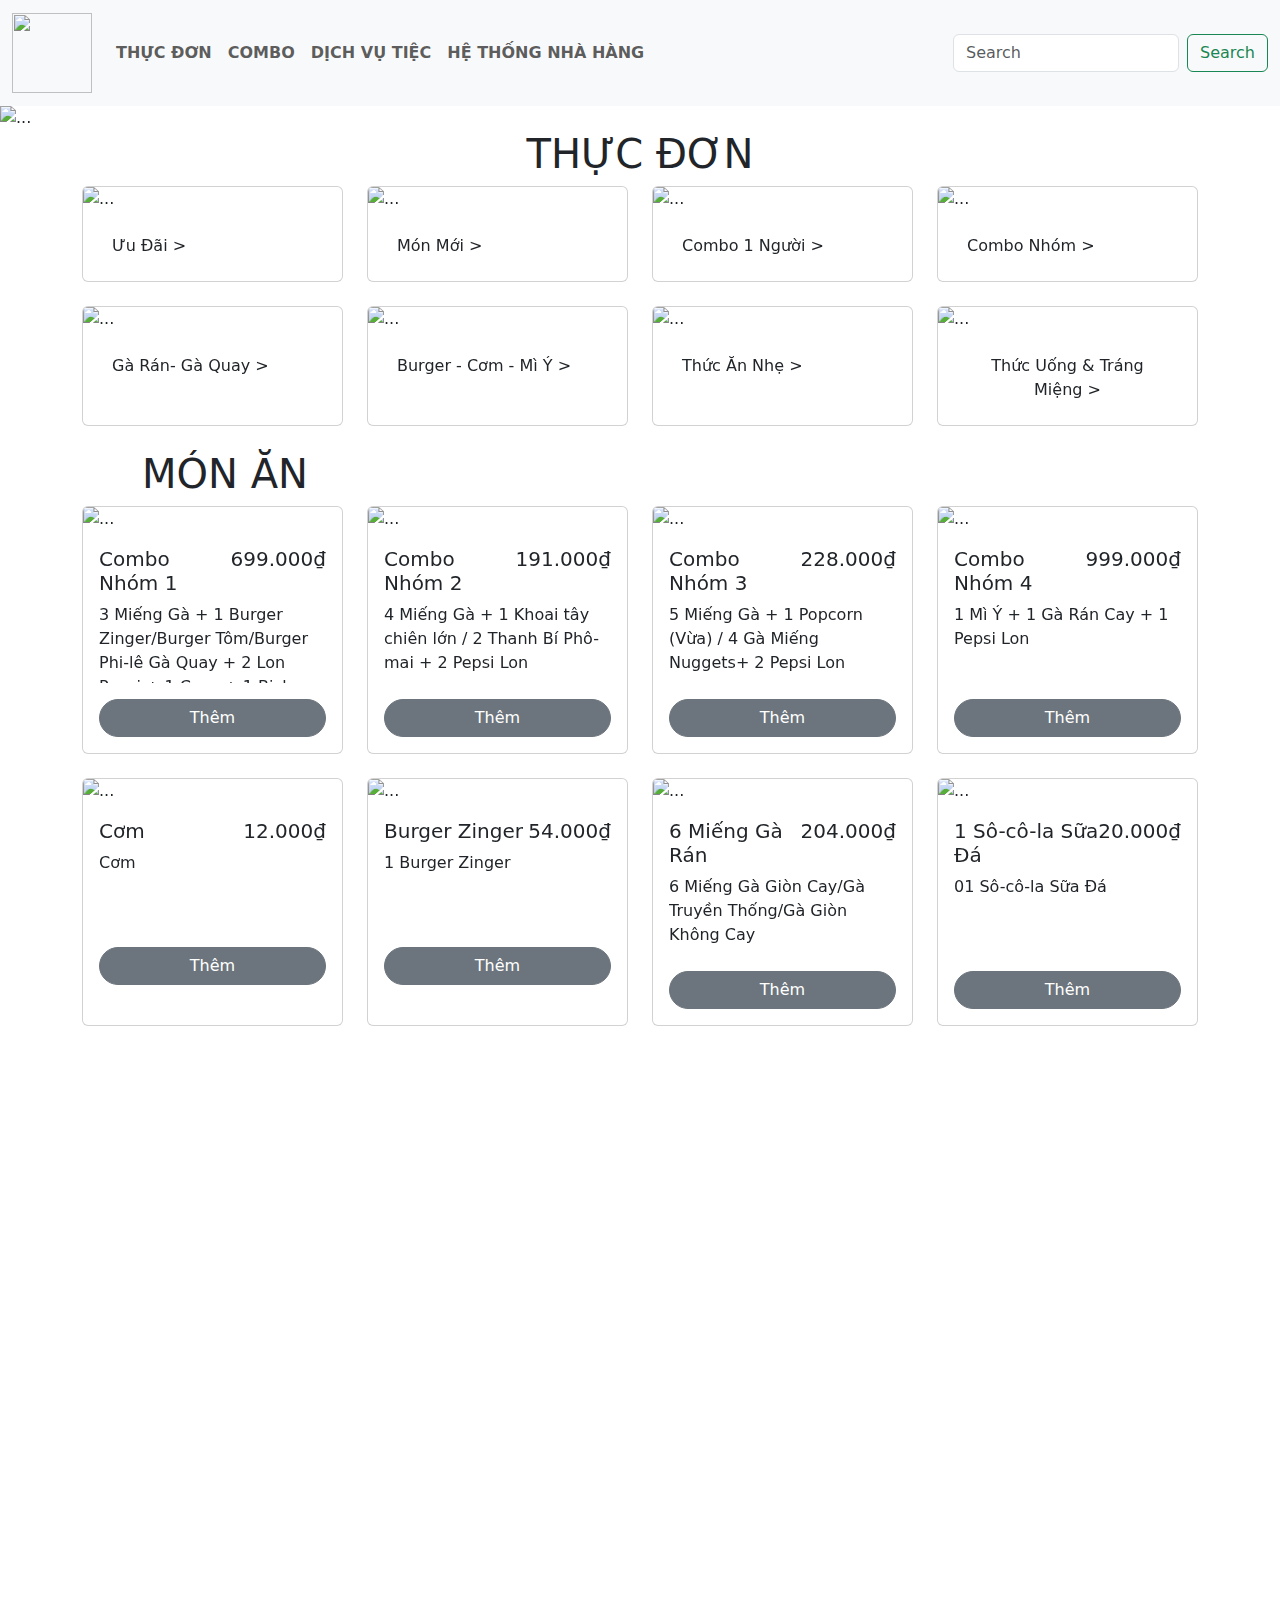
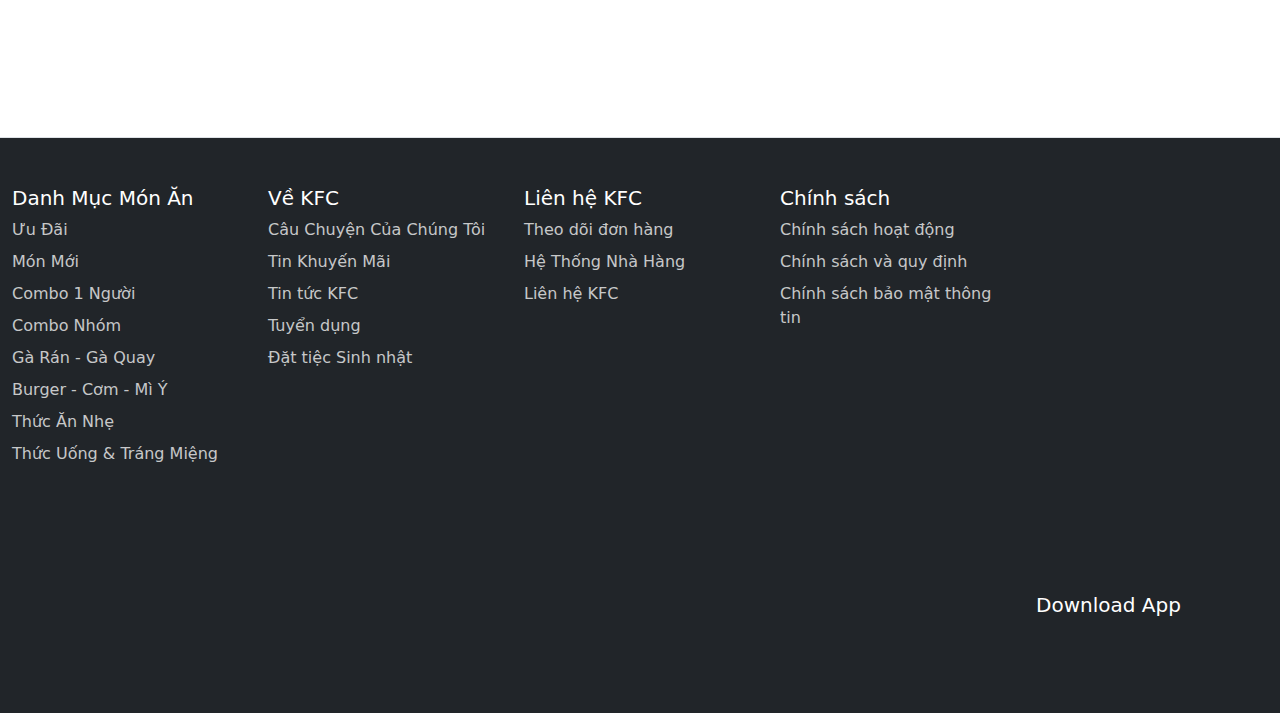
==== index.html @ 49187563 "nothing" ====
<!DOCTYPE html>
<html lang="en">
  <head>
    <meta charset="UTF-8" />
    <meta
      name="viewport"
      content="width=device-width, initial-scale=1.0"
    />
    <link rel="stylesheet" href="./index.css" />
    <link
      href="https://unpkg.com/aos@2.3.1/dist/aos.css"
      rel="stylesheet"
    />

    <link
      rel="stylesheet"
      href="https://cdnjs.cloudflare.com/ajax/libs/font-awesome/6.5.1/css/all.min.css"
      integrity="sha512-DTOQO9RWCH3ppGqcWaEA1BIZOC6xxalwEsw9c2QQeAIftl+Vegovlnee1c9QX4TctnWMn13TZye+giMm8e2LwA=="
      crossorigin="anonymous"
      referrerpolicy="no-referrer"
    />
    <link
      href="https://cdn.jsdelivr.net/npm/bootstrap@5.3.3/dist/css/bootstrap.min.css"
      rel="stylesheet"
      integrity="sha384-QWTKZyjpPEjISv5WaRU9OFeRpok6YctnYmDr5pNlyT2bRjXh0JMhjY6hW+ALEwIH"
      crossorigin="anonymous"
    />
    <link
      rel="icon"
      href="https://mystickermania.com/cdn/stickers/logo/kfc-lego-logo-512x512.png"
    />
    <title>
      Đặt Gà Rán KFC, Giao Hàng Tận Nơi / KFC Việt Nam
    </title>
  </head>
  <body>
    <nav
      class="navbar navbar-expand-lg bg-body-tertiary fixed-top"
    >
      <div class="container-fluid">
        <a class="navbar-brand" href="#">
          <img
            style="height: 80px; width: 80px"
            src="https://brandlogos.net/wp-content/uploads/2021/12/kfc-brandlogo.net_.png"
            alt=""
          />
        </a>
        <button
          class="navbar-toggler"
          type="button"
          data-bs-toggle="collapse"
          data-bs-target="#navbarTogglerDemo01"
          aria-controls="navbarTogglerDemo01"
          aria-expanded="false"
          aria-label="Toggle navigation"
        >
          <span class="navbar-toggler-icon"></span>
        </button>
        <div
          class="collapse navbar-collapse"
          id="navbarTogglerDemo01"
        >
          <ul class="navbar-nav me-auto mb-2 mb-lg-0">
            <li class="nav-item my-nav-item">
              <a
                class="nav-link"
                aria-current="page"
                href="#thuc-don"
                >THỰC ĐƠN</a
              >
            </li>
            <li class="nav-item my-nav-item">
              <a class="nav-link" href="#combo">COMBO</a>
            </li>
            <li class="nav-item my-nav-item">
              <a
                class="nav-link"
                aria-current="page"
                href="https://kfcvietnam.com.vn/book-party"
                >DỊCH VỤ TIỆC</a
              >
            </li>
            <li class="nav-item my-nav-item">
              <a
                class="nav-link"
                aria-current="page"
                href="#"
                >HỆ THỐNG NHÀ HÀNG</a
              >
            </li>
          </ul>
          <form class="d-flex" role="search">
            <input
              class="form-control me-2"
              type="search"
              placeholder="Search"
              aria-label="Search"
            />
            <button
              class="btn btn-outline-success"
              type="submit"
              onclick="notify()"
            >
              Search
            </button>
          </form>
        </div>
      </div>
    </nav>
    <!-- <div class="hello">
      <p>Đặt Ngay</p>
      <p>Giao Hàng</p>
    </div> -->
    <div
      id="carouselExampleIndicators"
      class="carousel slide my-carousel"
    >
      <div class="carousel-indicators">
        <button
          type="button"
          data-bs-target="#carouselExampleIndicators"
          data-bs-slide-to="0"
          class="active"
          aria-current="true"
          aria-label="Slide 1"
        ></button>
        <button
          type="button"
          data-bs-target="#carouselExampleIndicators"
          data-bs-slide-to="1"
          aria-label="Slide 2"
        ></button>
        <button
          type="button"
          data-bs-target="#carouselExampleIndicators"
          data-bs-slide-to="2"
          aria-label="Slide 3"
        ></button>
      </div>
      <div class="carousel-inner">
        <div class="carousel-item active">
          <img
            src="https://static.kfcvietnam.com.vn/images/content/home/carousel/lg/Socola.webp?v=4pNPG3"
            class="d-block w-100"
            alt="..."
          />
        </div>
        <div class="carousel-item">
          <img
            src="https://static.kfcvietnam.com.vn/images/content/home/carousel/lg/70k.webp?v=4pK1wL"
            class="d-block w-100"
            alt="..."
          />
        </div>
        <div class="carousel-item">
          <img
            src="https://static.kfcvietnam.com.vn/images/content/home/carousel/lg/GaTenders.webp?v=4pK1wL"
            class="d-block w-100"
            alt="..."
          />
        </div>
      </div>
      <button
        class="carousel-control-prev"
        type="button"
        data-bs-target="#carouselExampleIndicators"
        data-bs-slide="prev"
      >
        <span
          class="carousel-control-prev-icon"
          aria-hidden="true"
        ></span>
        <span class="visually-hidden">Previous</span>
      </button>
      <button
        class="carousel-control-next"
        type="button"
        data-bs-target="#carouselExampleIndicators"
        data-bs-slide="next"
      >
        <span
          class="carousel-control-next-icon"
          aria-hidden="true"
        ></span>
        <span class="visually-hidden">Next</span>
      </button>
    </div>
    <div class="categories container">
      <h1 class="text-center" id="thuc-don">THỰC ĐƠN</h1>
      <!-- <div class="d-flex gap-4 my-4">
        
       
      
       
      </div>
      <div class="d-flex gap-4">
        <div
          class="card"
          style="width: 18rem"
          data-aos="fade-up"
        >
          <img
            src="https://static.kfcvietnam.com.vn/images/category/lg/GA.jpg?v=3QjDZL"
            class="card-img-top"
            alt="..."
          />
          <div class="card-body">
            <a href="#" class="btn">Gà Rán - Gà Quay ></a>
          </div>
        </div>
        <div
          class="card"
          style="width: 18rem"
          data-aos="fade-up"
        >
          <img
            src="https://static.kfcvietnam.com.vn/images/category/lg/COM.jpg?v=3QjDZL"
            class="card-img-top"
            alt="..."
          />
          <div class="card-body">
            <a href="#" class="btn"
              >Burger - Cơm - Mì Ý ></a
            >
          </div>
        </div>
        <div
          class="card"
          style="width: 18rem"
          data-aos="fade-up"
        >
          <img
            src="https://static.kfcvietnam.com.vn/images/category/lg/MON%20AN%20NHE.jpg?v=3QjDZL"
            class="card-img-top"
            alt="..."
          />
          <div class="card-body">
            <a href="#" class="btn">Thức Ăn Nhẹ ></a>
          </div>
        </div>
        <div
          class="card"
          style="width: 18rem"
          data-aos="fade-up"
        >
          <img
            src="https://static.kfcvietnam.com.vn/images/category/lg/TRANG%20MIENG.jpg?v=3QjDZL"
            class="card-img-top"
            alt="..."
          />
          <div class="card-body">
            <a href="#" class="btn"
              >Thức Uống & Tráng Miệng ></a
            >
          </div>
        </div>
      </div> -->
      <!-- sieu nho, nho(SMall), vua(MeDiun), lon(LarGe) -->
      <div class="row gy-4 gx-4">
        <div class="col-12 col-sm-6 col-md-4 col-lg-3">
          <div class="card" data-aos="fade-up">
            <img
              src="https://static.kfcvietnam.com.vn/images/category/lg/KHUYEN%20MAI.jpg?v=3QjDZL"
              class="card-img-top"
              alt="..."
            />
            <div class="card-body">
              <a href="#" class="btn">Ưu Đãi ></a>
            </div>
          </div>
        </div>
        <div class="col-12 col-sm-6 col-md-4 col-lg-3">
          <div class="card" data-aos="fade-up">
            <img
              src="https://static.kfcvietnam.com.vn/images/category/lg/MON%20MOI.jpg?v=3QjDZL"
              class="card-img-top"
              alt="..."
            />
            <div class="card-body">
              <a href="#" class="btn">Món Mới ></a>
            </div>
          </div>
        </div>
        <div class="col-12 col-sm-6 col-md-4 col-lg-3">
          <div class="card" data-aos="fade-up">
            <img
              src="https://static.kfcvietnam.com.vn/images/category/lg/COMBO%201%20NGUOI.jpg?v=3QjDZL"
              class="card-img-top"
              alt="..."
            />
            <div class="card-body">
              <a href="#" class="btn">Combo 1 Người ></a>
            </div>
          </div>
        </div>
        <div class="col-12 col-sm-6 col-md-4 col-lg-3">
          <div class="card" data-aos="fade-up">
            <img
              src="https://static.kfcvietnam.com.vn/images/category/lg/COMBO%20NHOM.jpg?v=3QjDZL"
              class="card-img-top"
              alt="..."
            />
            <div class="card-body">
              <a href="#" class="btn">Combo Nhóm ></a>
            </div>
          </div>
        </div>
        <div class="col-12 col-sm-6 col-md-4 col-lg-3">
          <div class="card" data-aos="fade-up">
            <img
              src="https://static.kfcvietnam.com.vn/images/category/lg/GA.jpg?v=4pNPG3"
              class="card-img-top"
              alt="..."
            />
            <div class="card-body">
              <a href="#" class="btn">Gà Rán- Gà Quay ></a>
            </div>
          </div>
        </div>
        <div class="col-12 col-sm-6 col-md-4 col-lg-3">
          <div class="card" data-aos="fade-up">
            <img
              src="https://static.kfcvietnam.com.vn/images/category/lg/COM.jpg?v=4pNPG3"
              class="card-img-top"
              alt="..."
            />
            <div class="card-body">
              <a href="#" class="btn"
                >Burger - Cơm - Mì Ý ></a
              >
            </div>
          </div>
        </div>
        <div class="col-12 col-sm-6 col-md-4 col-lg-3">
          <div class="card" data-aos="fade-up">
            <img
              src="https://static.kfcvietnam.com.vn/images/category/lg/MON%20AN%20NHE.jpg?v=4pNPG3"
              class="card-img-top"
              alt="..."
            />
            <div class="card-body">
              <a href="#" class="btn">Thức Ăn Nhẹ ></a>
            </div>
          </div>
        </div>
        <div class="col-12 col-sm-6 col-md-4 col-lg-3">
          <div class="card" data-aos="fade-up">
            <img
              src="https://static.kfcvietnam.com.vn/images/category/lg/TRANG%20MIENG.jpg?v=4pNPG3"
              class="card-img-top"
              alt="..."
            />
            <div class="card-body">
              <a href="#" class="btn"
                >Thức Uống & Tráng Miệng ></a
              >
            </div>
          </div>
        </div>
      </div>
    </div>
    <div class="recomend container">
      <div class="d-flex align-items-center mt-4">
        <img
          width="60px"
          src="https://seeklogo.com/images/K/kfc-logo-E3CDF1EB4C-seeklogo.com.png"
          alt=""
        />
        <h1 id="combo">MÓN ĂN</h1>
      </div>
      <!-- <div class="d-flex gap-4">
        
        
        
        
      </div> -->
      <div class="row gx-4 gy-4">
        <div class="col-12 col-sm-6 col-md-4 col-lg-3">
          <div class="card" data-aos="zoom-in-down">
            <img
              src="https://static.kfcvietnam.com.vn/images/items/lg/D6.jpg?v=q30E5L"
              class="card-img-top"
              alt="..."
            />
            <div class="card-body">
              <div class="d-flex">
                <h5 class="card-title">Combo Nhóm 1</h5>
                <h5 class="card-title ms-auto">699.000₫</h5>
              </div>

              <p class="product-desc">
                3 Miếng Gà + 1 Burger Zinger/Burger
                Tôm/Burger Phi-lê Gà Quay + 2 Lon Pepsi + 1
                Coca + 1 Bịch Khoai Tây Chiên + 1 Mỳ Ý
              </p>
              <button
                class="btn btn-secondary w-100 rounded-5"
                type="button"
                onclick="notify()"
              >
                <i class="fa-solid fa-cart-shopping"></i>
                Thêm
              </button>
            </div>
          </div>
        </div>
        <div class="col-12 col-sm-6 col-md-4 col-lg-3">
          <div class="card" data-aos="zoom-in-down">
            <img
              src="https://static.kfcvietnam.com.vn/images/items/lg/D7-new.jpg?v=q30E5L"
              class="card-img-top"
              alt="..."
            />
            <div class="card-body">
              <div class="d-flex">
                <h5 class="card-title">Combo Nhóm 2</h5>
                <h5 class="card-title ms-auto">191.000₫</h5>
              </div>

              <p class="product-desc">
                4 Miếng Gà + 1 Khoai tây chiên lớn / 2 Thanh
                Bí Phô-mai + 2 Pepsi Lon
              </p>
              <button
                class="btn btn-secondary w-100 rounded-5"
                type="button"
                onclick="notify()"
              >
                <i class="fa-solid fa-cart-shopping"></i>
                Thêm
              </button>
            </div>
          </div>
        </div>
        <div class="col-12 col-sm-6 col-md-4 col-lg-3">
          <div class="card" data-aos="zoom-in-down">
            <img
              src="https://static.kfcvietnam.com.vn/images/items/lg/D8-new.jpg?v=q30E5L"
              class="card-img-top"
              alt="..."
            />
            <div class="card-body">
              <div class="d-flex">
                <h5 class="card-title">Combo Nhóm 3</h5>
                <h5 class="card-title ms-auto">228.000₫</h5>
              </div>

              <p class="product-desc">
                5 Miếng Gà + 1 Popcorn (Vừa) / 4 Gà Miếng
                Nuggets+ 2 Pepsi Lon
              </p>
              <button
                class="btn btn-secondary w-100 rounded-5"
                type="button"
                onclick="notify()"
              >
                <i class="fa-solid fa-cart-shopping"></i>
                Thêm
              </button>
            </div>
          </div>
        </div>
        <div class="col-12 col-sm-6 col-md-4 col-lg-3">
          <div class="card" data-aos="zoom-in-down">
            <img
              src="https://static.kfcvietnam.com.vn/images/items/lg/D3-new.jpg?v=L7D7W4"
              class="card-img-top"
              alt="..."
            />
            <div class="card-body">
              <div class="d-flex">
                <h5 class="card-title">Combo Nhóm 4</h5>
                <h5 class="card-title ms-auto">999.000₫</h5>
              </div>

              <p class="product-desc">
                1 Mì Ý + 1 Gà Rán Cay + 1 Pepsi Lon
              </p>
              <button
                class="btn btn-secondary w-100 rounded-5"
                type="button"
                onclick="notify()"
              >
                <i class="fa-solid fa-cart-shopping"></i>
                Thêm
              </button>
            </div>
          </div>
        </div>
        <div class="col-12 col-sm-6 col-md-4 col-lg-3">
          <div class="card" data-aos="zoom-in-down">
            <img
              src="https://static.kfcvietnam.com.vn/images/items/lg/Rice.jpg?v=4pNPG3"
              class="card-img-top"
              alt="..."
            />
            <div class="card-body">
              <div class="d-flex">
                <h5 class="card-title">Cơm</h5>
                <h5 class="card-title ms-auto">12.000₫</h5>
              </div>

              <p class="product-desc">Cơm</p>
              <button
                class="btn btn-secondary w-100 rounded-5"
                type="button"
                onclick="notify()"
              >
                <i class="fa-solid fa-cart-shopping"></i>
                Thêm
              </button>
            </div>
          </div>
        </div>
        <div class="col-12 col-sm-6 col-md-4 col-lg-3">
          <div class="card" data-aos="zoom-in-down">
            <img
              src="https://static.kfcvietnam.com.vn/images/items/lg/Burger-Zinger.jpg?v=4pNPG3"
              class="card-img-top"
              alt="..."
            />
            <div class="card-body">
              <div class="d-flex">
                <h5 class="card-title">Burger Zinger</h5>
                <h5 class="card-title ms-auto">54.000₫</h5>
              </div>

              <p class="product-desc">1 Burger Zinger</p>
              <button
                class="btn btn-secondary w-100 rounded-5"
                type="button"
                onclick="notify()"
              >
                <i class="fa-solid fa-cart-shopping"></i>
                Thêm
              </button>
            </div>
          </div>
        </div>
        <div class="col-12 col-sm-6 col-md-4 col-lg-3">
          <div class="card" data-aos="zoom-in-down">
            <img
              src="https://static.kfcvietnam.com.vn/images/items/lg/6-Fried-Chicken-new.jpg?v=4pNPG3"
              class="card-img-top"
              alt="..."
            />
            <div class="card-body">
              <div class="d-flex">
                <h5 class="card-title">6 Miếng Gà Rán</h5>
                <h5 class="card-title ms-auto">204.000₫</h5>
              </div>

              <p class="product-desc">
                6 Miếng Gà Giòn Cay/Gà Truyền Thống/Gà Giòn
                Không Cay
              </p>
              <button
                class="btn btn-secondary w-100 rounded-5"
                type="button"
                onclick="notify()"
              >
                <i class="fa-solid fa-cart-shopping"></i>
                Thêm
              </button>
            </div>
          </div>
        </div>
        <div class="col-12 col-sm-6 col-md-4 col-lg-3">
          <div class="card" data-aos="zoom-in-down">
            <img
              src="https://static.kfcvietnam.com.vn/images/items/lg/ChoCo_Ice.jpg?v=4pNPG3"
              class="card-img-top"
              alt="..."
            />
            <div class="card-body">
              <div class="d-flex">
                <h5 class="card-title">
                  1 Sô-cô-la Sữa Đá
                </h5>
                <h5 class="card-title ms-auto">20.000₫</h5>
              </div>

              <p class="product-desc">01 Sô-cô-la Sữa Đá</p>
              <button
                class="btn btn-secondary w-100 rounded-5"
                type="button"
                onclick="notify()"
              >
                <i class="fa-solid fa-cart-shopping"></i>
                Thêm
              </button>
            </div>
          </div>
        </div>
        <div class="col-12 col-sm-6 col-md-4 col-lg-3">
          <div class="card" data-aos="zoom-in-down">
            <img
              src="https://static.kfcvietnam.com.vn/images/items/lg/PEPSI_CAN.jpg?v=4pNPG3"
              class="card-img-top"
              alt="..."
            />
            <div class="card-body">
              <div class="d-flex">
                <h5 class="card-title">Pepsi Lon</h5>
                <h5 class="card-title ms-auto">19.000₫</h5>
              </div>

              <p class="product-desc">Pepsi Lon</p>
              <button
                class="btn btn-secondary w-100 rounded-5"
                type="button"
                onclick="notify()"
              >
                <i class="fa-solid fa-cart-shopping"></i>
                Thêm
              </button>
            </div>
          </div>
        </div>
        <div class="col-12 col-sm-6 col-md-4 col-lg-3">
          <div class="card" data-aos="zoom-in-down">
            <img
              src="https://static.kfcvietnam.com.vn/images/items/lg/Lipton.jpg?v=4pNPG3"
              class="card-img-top"
              alt="..."
            />
            <div class="card-body">
              <div class="d-flex">
                <h5 class="card-title">
                  Trà Chanh Lipton (Lớn)
                </h5>
                <h5 class="card-title ms-auto">17.000₫</h5>
              </div>

              <p class="product-desc">
                Trà Chanh Lipton (Lớn)
              </p>
              <button
                class="btn btn-secondary w-100 rounded-5"
                type="button"
                onclick="notify()"
              >
                <i class="fa-solid fa-cart-shopping"></i>
                Thêm
              </button>
            </div>
          </div>
        </div>
        <div class="col-12 col-sm-6 col-md-4 col-lg-3">
          <div class="card" data-aos="zoom-in-down">
            <img
              src="https://static.kfcvietnam.com.vn/images/items/lg/FF-J.jpg?v=4pNPG3"
              class="card-img-top"
              alt="..."
            />
            <div class="card-body">
              <div class="d-flex">
                <h5 class="card-title">
                  Khoai Tây Chiên (Đại)
                </h5>
                <h5 class="card-title ms-auto">38.000₫</h5>
              </div>

              <p class="product-desc">
                Khoai Tây Chiên (Đại)
              </p>
              <button
                class="btn btn-secondary w-100 rounded-5"
                type="button"
                onclick="notify()"
              >
                <i class="fa-solid fa-cart-shopping"></i>
                Thêm
              </button>
            </div>
          </div>
        </div>
        <div class="col-12 col-sm-6 col-md-4 col-lg-3">
          <div class="card" data-aos="zoom-in-down">
            <img
              src="https://static.kfcvietnam.com.vn/images/items/lg/BUCKET5.jpg?v=4pNPG3"
              class="card-img-top"
              alt="..."
            />
            <div class="card-body">
              <div class="d-flex">
                <h5 class="card-title">Combo Nhóm 5</h5>
                <h5 class="card-title ms-auto">155.000₫</h5>
              </div>

              <p class="product-desc">
                5 Miếng Gà + 1 Khoai Tây Chiên (vừa) + 3
                Pepsi (lớn)
              </p>
              <button
                class="btn btn-secondary w-100 rounded-5"
                type="button"
                onclick="notify()"
              >
                <i class="fa-solid fa-cart-shopping"></i>
                Thêm
              </button>
            </div>
          </div>
        </div>
      </div>
    </div>
    <div class="apps">
      <div class="container">
        <div class="ms-auto button-app">
          <img
            src="https://static.kfcvietnam.com.vn/images/content/home/mobileappbanner/boton-google.png"
            alt=""
          />
          <img
            src="https://static.kfcvietnam.com.vn/images/content/home/mobileappbanner/boton-app-store.png"
            alt=""
          />
        </div>
      </div>
    </div>

    <div class="container-fluid bg-dark text-white">
      <footer
        class="row row-cols-1 row-cols-sm-2 row-cols-md-5 py-5 border-top"
      >
        <div class="col mb-3">
          <h5>Danh Mục Món Ăn</h5>
          <ul class="nav flex-column">
            <li class="nav-item mb-2">
              <a
                href="https://kfcvietnam.com.vn/menu/hot-deal"
                class="nav-link p-0 text-white text-opacity-75"
                target="_blank"
                >Ưu Đãi</a
              >
            </li>
            <li class="nav-item mb-2">
              <a
                href="https://kfcvietnam.com.vn/menu/new-product"
                class="nav-link p-0 text-white text-opacity-75"
                target="_blank"
                >Món Mới</a
              >
            </li>
            <li class="nav-item mb-2">
              <a
                href="https://kfcvietnam.com.vn/menu/for-one"
                class="nav-link p-0 text-white text-opacity-75"
                target="_blank"
                >Combo 1 Người</a
              >
            </li>
            <li class="nav-item mb-2">
              <a
                href="https://kfcvietnam.com.vn/menu/sharing"
                class="nav-link p-0 text-white text-opacity-75"
                target="_blank"
                >Combo Nhóm</a
              >
            </li>
            <li class="nav-item mb-2">
              <a
                href="https://kfcvietnam.com.vn/menu/fried-rosted-chicken"
                class="nav-link p-0 text-white text-opacity-75"
                target="_blank"
                >Gà Rán - Gà Quay</a
              >
            </li>
            <li class="nav-item mb-2">
              <a
                href="https://kfcvietnam.com.vn/menu/burger---rice"
                class="nav-link p-0 text-white text-opacity-75"
                target="_blank"
                >Burger - Cơm - Mì Ý</a
              >
            </li>
            <li class="nav-item mb-2">
              <a
                href="https://kfcvietnam.com.vn/menu/snack"
                class="nav-link p-0 text-white text-opacity-75"
                target="_blank"
                >Thức Ăn Nhẹ</a
              >
            </li>
            <li class="nav-item mb-2">
              <a
                href="https://kfcvietnam.com.vn/menu/dessert-&-drink"
                class="nav-link p-0 text-white text-opacity-75"
                target="_blank"
                >Thức Uống & Tráng Miệng</a
              >
            </li>
          </ul>
        </div>

        <div class="col mb-3">
          <h5>Về KFC</h5>
          <ul class="nav flex-column">
            <li class="nav-item mb-2">
              <a
                href="https://kfcvietnam.com.vn/kfc-tabs/our-story"
                class="nav-link p-0 text-white text-opacity-75"
                target="_blank"
                >Câu Chuyện Của Chúng Tôi</a
              >
            </li>
            <li class="nav-item mb-2">
              <a
                href="https://kfcvietnam.com.vn/kfc-tabs/promotion-news"
                class="nav-link p-0 text-white text-opacity-75"
                target="_blank"
                >Tin Khuyến Mãi</a
              >
            </li>
            <li class="nav-item mb-2">
              <a
                href="https://kfcvietnam.com.vn/kfc-tabs/kfc-news"
                class="nav-link p-0 text-white text-opacity-75"
                target="_blank"
                >Tin tức KFC</a
              >
            </li>
            <li class="nav-item mb-2">
              <a
                href="https://kfcvietnam.com.vn/kfc-tabs/kfc-history"
                class="nav-link p-0 text-white text-opacity-75"
                target="_blank"
                >Tuyển dụng</a
              >
            </li>
            <li class="nav-item mb-2">
              <a
                href="https://kfcvietnam.com.vn/kfc-tabs/yum-corporation"
                class="nav-link p-0 text-white text-opacity-75"
                target="_blank"
                >Đặt tiệc Sinh nhật</a
              >
            </li>
          </ul>
        </div>

        <div class="col mb-3">
          <h5>Liên hệ KFC</h5>
          <ul class="nav flex-column">
            <li class="nav-item mb-2">
              <a
                href="https://kfcvietnam.com.vn/order-tracker"
                class="nav-link p-0 text-white text-opacity-75"
                target="_blank"
                >Theo dõi đơn hàng</a
              >
            </li>
            <li class="nav-item mb-2">
              <a
                href="https://kfcvietnam.com.vn/he-thong-nha-hang-kfc"
                class="nav-link p-0 text-white text-opacity-75"
                target="_blank"
                >Hệ Thống Nhà Hàng</a
              >
            </li>
            <li class="nav-item mb-2">
              <a
                href="https://kfcvietnam.com.vn/contacta-con-kfc"
                class="nav-link p-0 text-white text-opacity-75"
                target="_blank"
                >Liên hệ KFC</a
              >
            </li>
          </ul>
        </div>

        <div class="col mb-3">
          <h5>Chính sách</h5>
          <ul class="nav flex-column">
            <li class="nav-item mb-2">
              <a
                href="https://kfcvietnam.com.vn/privacy-policy"
                class="nav-link p-0 text-white text-opacity-75"
                target="_blank"
                >Chính sách hoạt động</a
              >
            </li>
            <li class="nav-item mb-2">
              <a
                href="https://kfcvietnam.com.vn/terms-condition"
                class="nav-link p-0 text-white text-opacity-75"
                target="_blank"
                >Chính sách và quy định</a
              >
            </li>
            <li class="nav-item mb-2">
              <a
                href="https://kfcvietnam.com.vn/policy-information-confidentiality"
                class="nav-link p-0 text-white text-opacity-75"
                target="_blank"
                >Chính sách bảo mật thông tin</a
              >
            </li>
          </ul>
        </div>

        <div class="col mb-3">
          <iframe
            src="https://www.google.com/maps/embed?pb=!1m18!1m12!1m3!1d7838.420751965455!2d106.72122599357914!3d10.795193199999998!2m3!1f0!2f0!3f0!3m2!1i1024!2i768!4f13.1!3m3!1m2!1s0x317527419e524d67%3A0x59782a304068ff7!2zS0ZDIFRy4bqnbiBOw6Nv!5e0!3m2!1svi!2s!4v1708835212106!5m2!1svi!2s"
            width="100%"
            height="400"
            style="border: 0"
            allowfullscreen=""
            loading="lazy"
            referrerpolicy="no-referrer-when-downgrade"
          ></iframe>
          <h5 class="">Download App</h5>

          <div class="d-flex w-100 gap-2">
            <a
              href="https://apps.apple.com/vn/app/kfc-vietnam/id562164615?l=en"
            >
              <img
                src="https://static.kfcvietnam.com.vn/images/web/logo_appstore.png"
                alt=""
                class="w-100"
              />
            </a>
            <a
              href="https://play.google.com/store/apps/details?id=kfc.vietnam&hl=en"
              ><img
                src="https://static.kfcvietnam.com.vn/images/web/logo_playstore.png"
                alt=""
                class="w-100"
            /></a>
          </div>
        </div>
      </footer>
    </div>

    <script
      src="https://cdn.jsdelivr.net/npm/@popperjs/core@2.11.8/dist/umd/popper.min.js"
      integrity="sha384-I7E8VVD/ismYTF4hNIPjVp/Zjvgyol6VFvRkX/vR+Vc4jQkC+hVqc2pM8ODewa9r"
      crossorigin="anonymous"
    ></script>
    <script
      src="https://cdn.jsdelivr.net/npm/bootstrap@5.3.3/dist/js/bootstrap.min.js"
      integrity="sha384-0pUGZvbkm6XF6gxjEnlmuGrJXVbNuzT9qBBavbLwCsOGabYfZo0T0to5eqruptLy"
      crossorigin="anonymous"
    ></script>
    <script src="https://cdn.jsdelivr.net/npm/sweetalert2@11"></script>
    <script src="https://unpkg.com/aos@2.3.1/dist/aos.js"></script>
    <script>
      AOS.init();
      function notify() {
        Swal.fire({
          title: "Thông báo!",
          text: "Chức năng đang được phát triển!",
          icon: "info",
          confirmButtonText: "OK",
          width: 600,
          padding: "3em",
          color: "#716add",
          background: "#fff url(/images/trees.png)",
          backdrop: `
    rgba(0,0,123,0.4)
    url("https://sweetalert2.github.io/images/nyan-cat.gif")
    left top
    no-repeat
  `,
        });
      }
    </script>
  </body>
</html>
---- index.css ----
html {
  scroll-padding: 120px;
}

.my-nav-item {
  font-weight: 900;
}
/* .hello {
  background-color: black;
  color: aliceblue;
} */
.my-carousel {
  padding-top: 106px;
}
.product-desc {
  height: 80px;
  overflow-y: auto;
}
.card {
  height: 100% !important;
}
.apps {
  background-image: url("https://static.kfcvietnam.com.vn/images/content/home/mobileappbanner/lg/banner.jpg?v=XgqM7g");
  height: 389px;
  margin-top: 50px;
}

.button-app {
  width: fit-content;
  padding-top: 200px;
}
@media (width < 972px) {
  .my-carousel {
    height: 345px;
  }
  .carousel-inner {
    height: 100%;
  }
  .my-carousel .carousel-item {
    height: 100%;
  }
  .carousel-item img {
    height: 100%;
  }
}

@media (width < 468px) {
  .my-carousel {
    height: 325px;
  }
  .carousel-inner {
    height: 100%;
  }
  .my-carousel .carousel-item {
    height: 100%;
  }
  .carousel-item img {
    height: 100%;
  }
}
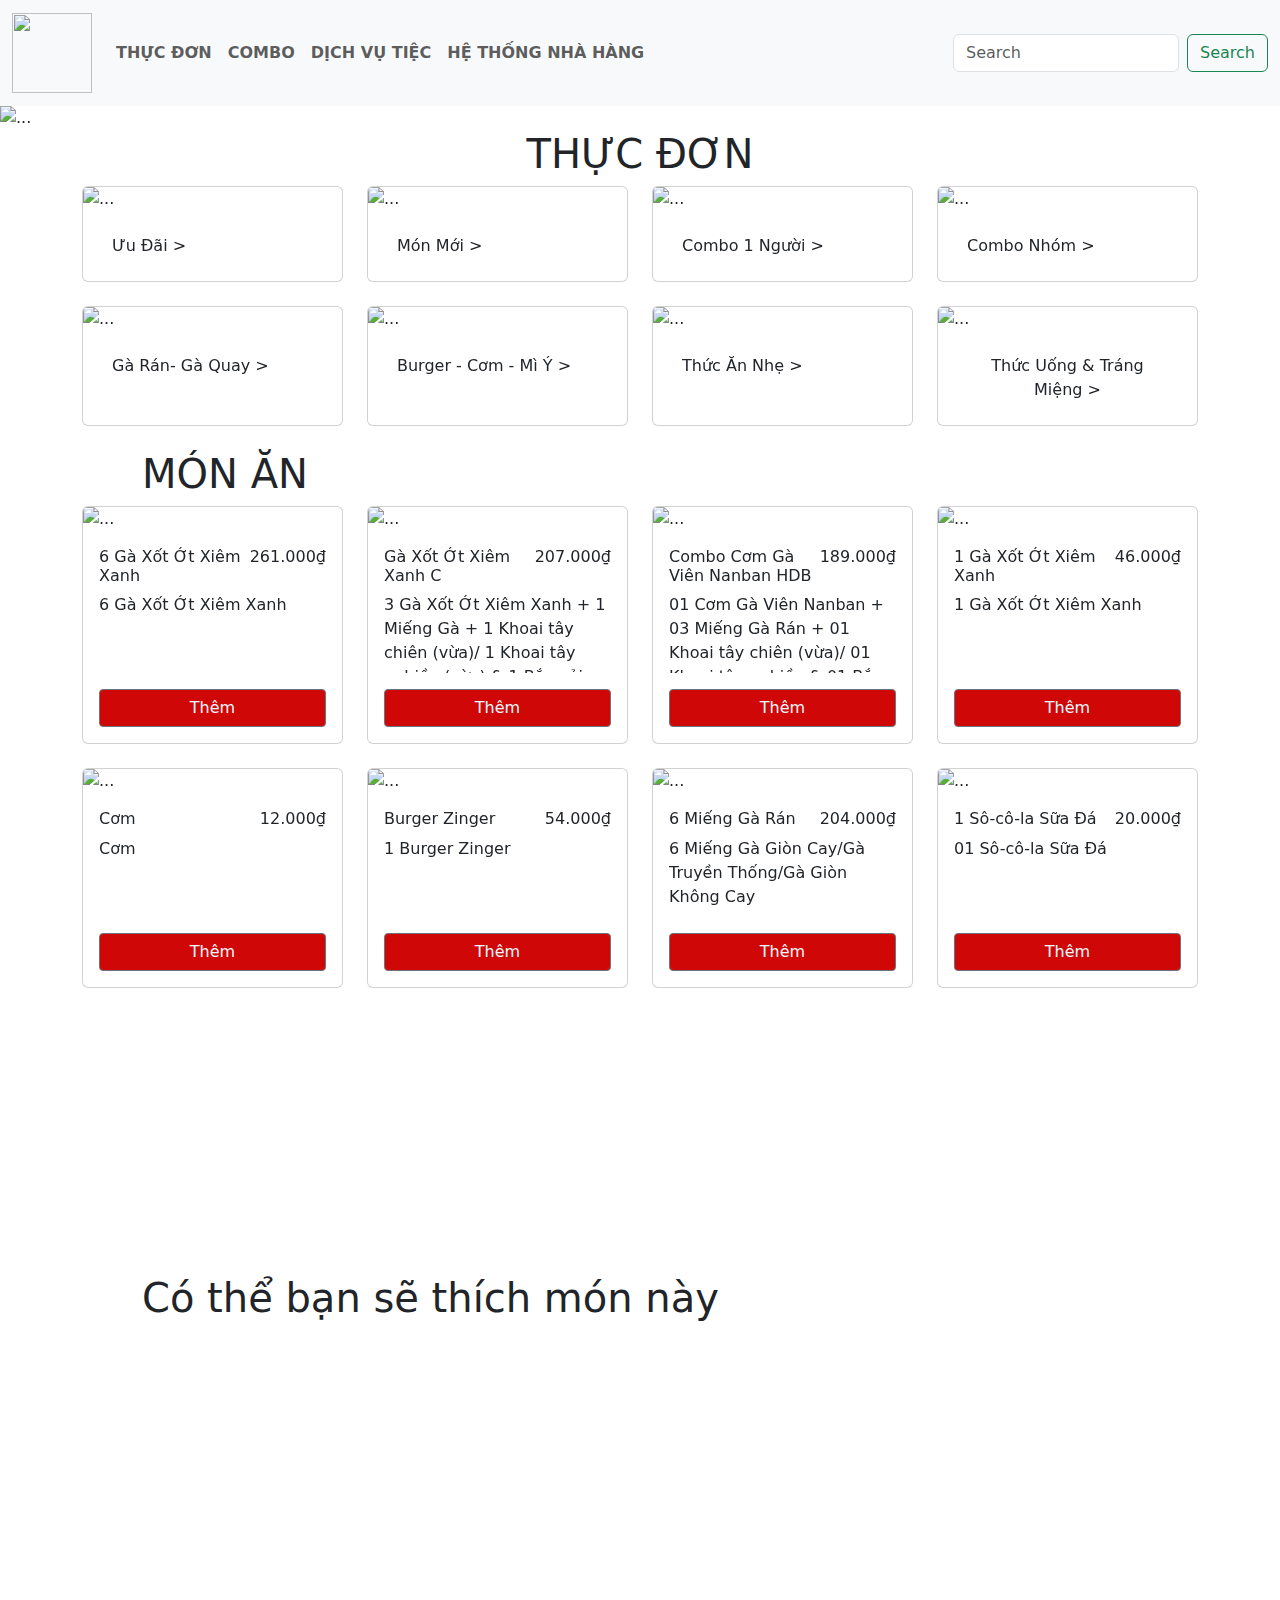
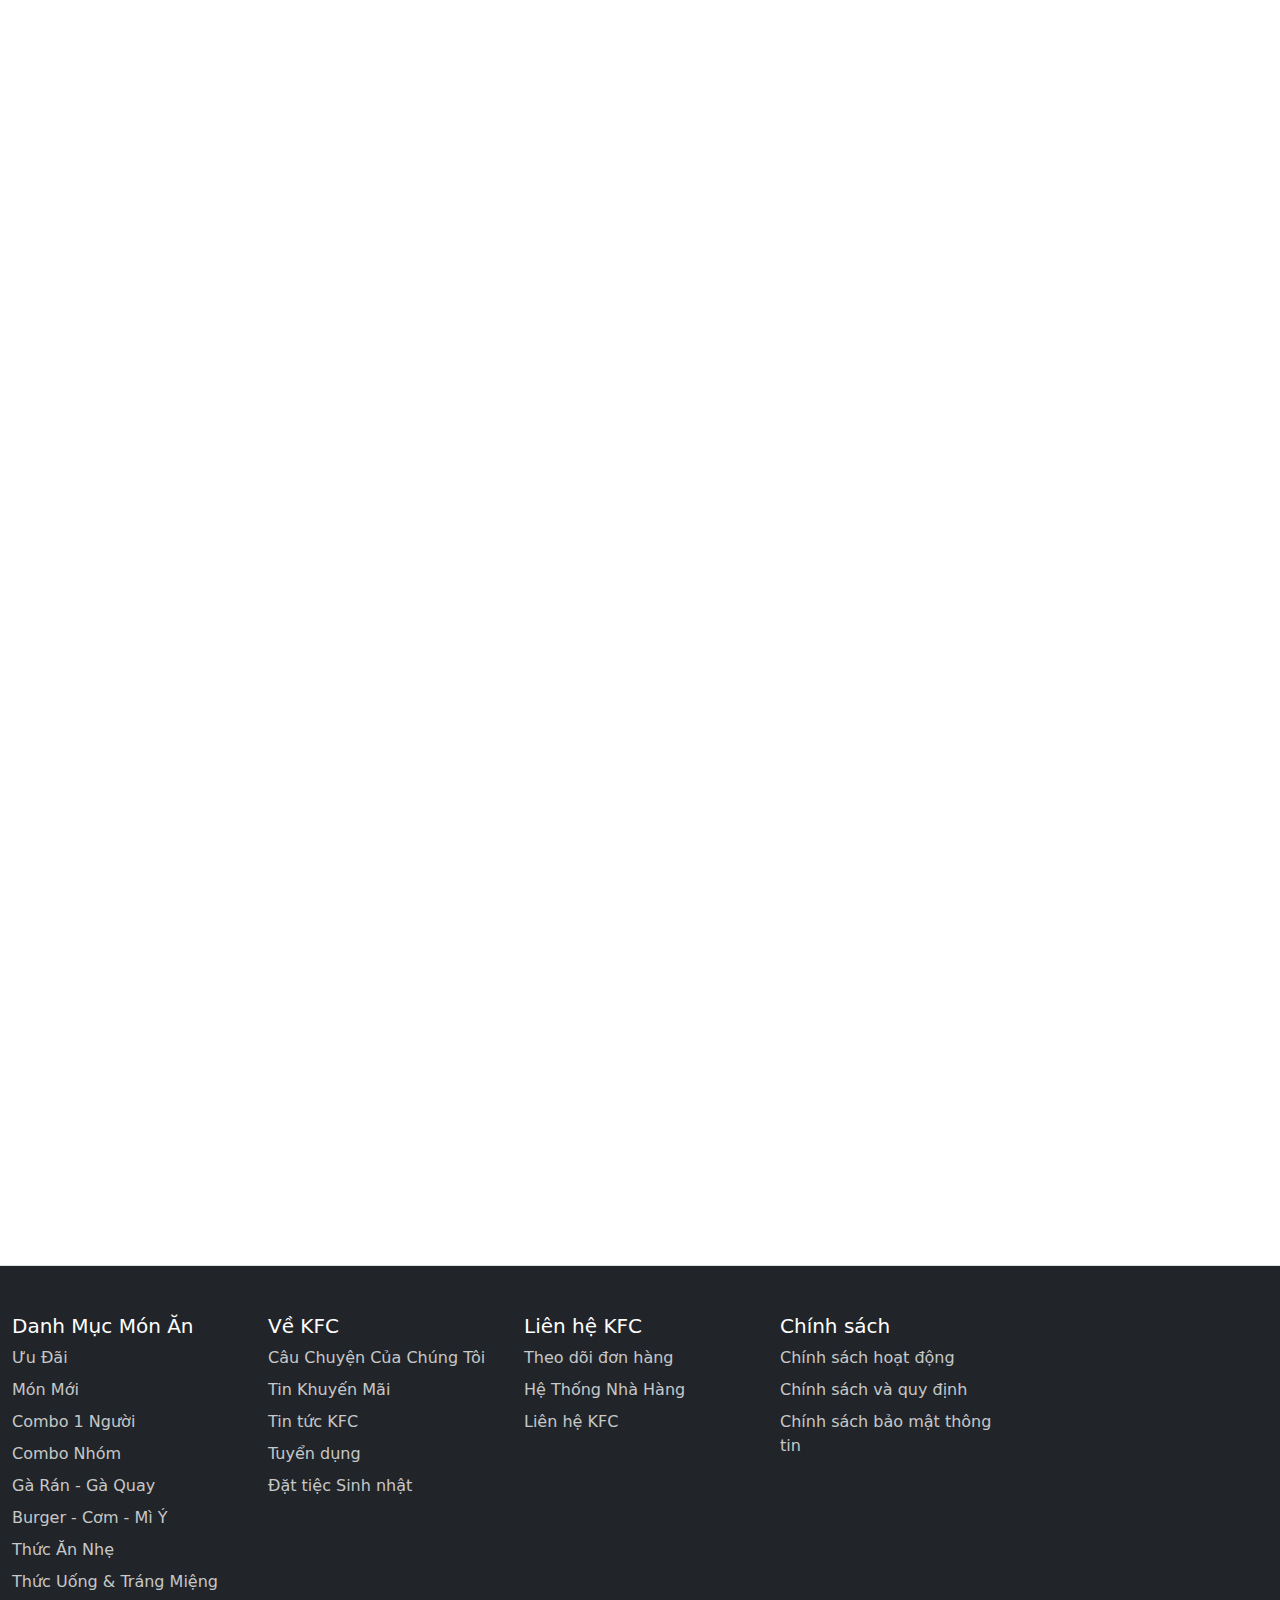
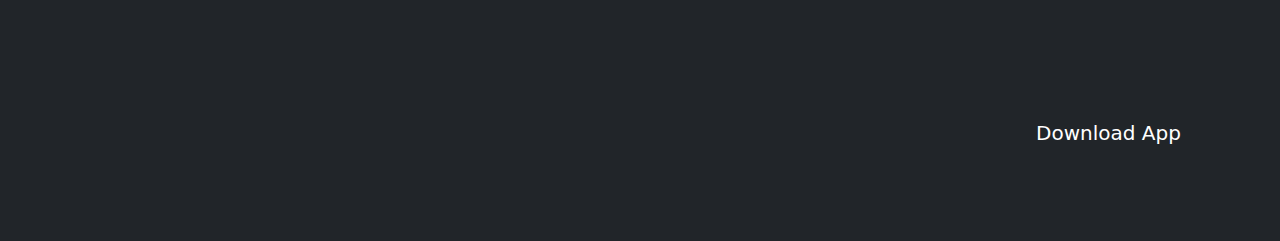
==== commit 8083a042: "toi la amelia" ====
--- a/index.html
+++ b/index.html
@@ -11,7 +11,20 @@
       href="https://unpkg.com/aos@2.3.1/dist/aos.css"
       rel="stylesheet"
     />
-
+    <link
+      rel="stylesheet"
+      href="https://cdnjs.cloudflare.com/ajax/libs/slick-carousel/1.9.0/slick.css"
+      integrity="sha512-wR4oNhLBHf7smjy0K4oqzdWumd+r5/+6QO/vDda76MW5iug4PT7v86FoEkySIJft3XA0Ae6axhIvHrqwm793Nw=="
+      crossorigin="anonymous"
+      referrerpolicy="no-referrer"
+    />
+    <link
+      rel="stylesheet"
+      href="https://cdnjs.cloudflare.com/ajax/libs/slick-carousel/1.9.0/slick-theme.css"
+      integrity="sha512-6lLUdeQ5uheMFbWm3CP271l14RsX1xtx+J5x2yeIDkkiBpeVTNhTqijME7GgRKKi6hCqovwCoBTlRBEC20M8Mg=="
+      crossorigin="anonymous"
+      referrerpolicy="no-referrer"
+    />
     <link
       rel="stylesheet"
       href="https://cdnjs.cloudflare.com/ajax/libs/font-awesome/6.5.1/css/all.min.css"
@@ -140,21 +153,21 @@
       <div class="carousel-inner">
         <div class="carousel-item active">
           <img
-            src="https://static.kfcvietnam.com.vn/images/content/home/carousel/lg/Socola.webp?v=4pNPG3"
+            src="https://static.kfcvietnam.com.vn/images/content/home/carousel/lg/Dinner.webp?v=gORrX4"
             class="d-block w-100"
             alt="..."
           />
         </div>
         <div class="carousel-item">
           <img
-            src="https://static.kfcvietnam.com.vn/images/content/home/carousel/lg/70k.webp?v=4pK1wL"
+            src="https://static.kfcvietnam.com.vn/images/content/home/carousel/lg/Addon.webp?v=gORrX4"
             class="d-block w-100"
             alt="..."
           />
         </div>
         <div class="carousel-item">
           <img
-            src="https://static.kfcvietnam.com.vn/images/content/home/carousel/lg/GaTenders.webp?v=4pK1wL"
+            src="https://static.kfcvietnam.com.vn/images/content/home/carousel/lg/Snack.webp?v=gORrX4"
             class="d-block w-100"
             alt="..."
           />
@@ -378,23 +391,23 @@
         <div class="col-12 col-sm-6 col-md-4 col-lg-3">
           <div class="card" data-aos="zoom-in-down">
             <img
-              src="https://static.kfcvietnam.com.vn/images/items/lg/D6.jpg?v=q30E5L"
+              src="https://static.kfcvietnam.com.vn/images/items/lg/6-new.jpg?v=gORrX4"
               class="card-img-top"
               alt="..."
             />
             <div class="card-body">
               <div class="d-flex">
-                <h5 class="card-title">Combo Nhóm 1</h5>
-                <h5 class="card-title ms-auto">699.000₫</h5>
+                <h5 class="card-title">
+                  6 Gà Xốt Ớt Xiêm Xanh
+                </h5>
+                <h5 class="card-title ms-auto">261.000₫</h5>
               </div>
 
               <p class="product-desc">
-                3 Miếng Gà + 1 Burger Zinger/Burger
-                Tôm/Burger Phi-lê Gà Quay + 2 Lon Pepsi + 1
-                Coca + 1 Bịch Khoai Tây Chiên + 1 Mỳ Ý
+                6 Gà Xốt Ớt Xiêm Xanh
               </p>
               <button
-                class="btn btn-secondary w-100 rounded-5"
+                class="btn btn-secondary w-100 rounded-5 btn-them"
                 type="button"
                 onclick="notify()"
               >
@@ -407,22 +420,25 @@
         <div class="col-12 col-sm-6 col-md-4 col-lg-3">
           <div class="card" data-aos="zoom-in-down">
             <img
-              src="https://static.kfcvietnam.com.vn/images/items/lg/D7-new.jpg?v=q30E5L"
+              src="https://static.kfcvietnam.com.vn/images/items/lg/hd-combo-c.jpg?v=gORrX4"
               class="card-img-top"
               alt="..."
             />
             <div class="card-body">
               <div class="d-flex">
-                <h5 class="card-title">Combo Nhóm 2</h5>
-                <h5 class="card-title ms-auto">191.000₫</h5>
+                <h5 class="card-title">
+                  Gà Xốt Ớt Xiêm Xanh C
+                </h5>
+                <h5 class="card-title ms-auto">207.000₫</h5>
               </div>
 
               <p class="product-desc">
-                4 Miếng Gà + 1 Khoai tây chiên lớn / 2 Thanh
-                Bí Phô-mai + 2 Pepsi Lon
+                3 Gà Xốt Ớt Xiêm Xanh + 1 Miếng Gà + 1 Khoai
+                tây chiên (vừa)/ 1 Khoai tây nghiền (vừa) &
+                1 Bắp cải trộn (vừa) + 2 Pepsi (lớn)
               </p>
               <button
-                class="btn btn-secondary w-100 rounded-5"
+                class="btn btn-secondary w-100 rounded-5 btn-them"
                 type="button"
                 onclick="notify()"
               >
@@ -435,22 +451,25 @@
         <div class="col-12 col-sm-6 col-md-4 col-lg-3">
           <div class="card" data-aos="zoom-in-down">
             <img
-              src="https://static.kfcvietnam.com.vn/images/items/lg/D8-new.jpg?v=q30E5L"
+              src="https://static.kfcvietnam.com.vn/images/items/lg/COMBO-B-Nan.jpg?v=gORrX4"
               class="card-img-top"
               alt="..."
             />
             <div class="card-body">
               <div class="d-flex">
-                <h5 class="card-title">Combo Nhóm 3</h5>
-                <h5 class="card-title ms-auto">228.000₫</h5>
+                <h5 class="card-title">
+                  Combo Cơm Gà Viên Nanban HDB
+                </h5>
+                <h5 class="card-title ms-auto">189.000₫</h5>
               </div>
 
               <p class="product-desc">
-                5 Miếng Gà + 1 Popcorn (Vừa) / 4 Gà Miếng
-                Nuggets+ 2 Pepsi Lon
+                01 Cơm Gà Viên Nanban + 03 Miếng Gà Rán + 01
+                Khoai tây chiên (vừa)/ 01 Khoai tây nghiền &
+                01 Bắp cải trộn (vừa) + 02 Pepsi lon
               </p>
               <button
-                class="btn btn-secondary w-100 rounded-5"
+                class="btn btn-secondary w-100 rounded-5 btn-them"
                 type="button"
                 onclick="notify()"
               >
@@ -463,21 +482,23 @@
         <div class="col-12 col-sm-6 col-md-4 col-lg-3">
           <div class="card" data-aos="zoom-in-down">
             <img
-              src="https://static.kfcvietnam.com.vn/images/items/lg/D3-new.jpg?v=L7D7W4"
+              src="https://static.kfcvietnam.com.vn/images/items/lg/1-new.jpg?v=gORrX4"
               class="card-img-top"
               alt="..."
             />
             <div class="card-body">
               <div class="d-flex">
-                <h5 class="card-title">Combo Nhóm 4</h5>
-                <h5 class="card-title ms-auto">999.000₫</h5>
+                <h5 class="card-title">
+                  1 Gà Xốt Ớt Xiêm Xanh
+                </h5>
+                <h5 class="card-title ms-auto">46.000₫</h5>
               </div>
 
               <p class="product-desc">
-                1 Mì Ý + 1 Gà Rán Cay + 1 Pepsi Lon
+                1 Gà Xốt Ớt Xiêm Xanh
               </p>
               <button
-                class="btn btn-secondary w-100 rounded-5"
+                class="btn btn-secondary w-100 rounded-5 btn-them"
                 type="button"
                 onclick="notify()"
               >
@@ -502,7 +523,7 @@
 
               <p class="product-desc">Cơm</p>
               <button
-                class="btn btn-secondary w-100 rounded-5"
+                class="btn btn-secondary w-100 rounded-5 btn-them"
                 type="button"
                 onclick="notify()"
               >
@@ -527,7 +548,7 @@
 
               <p class="product-desc">1 Burger Zinger</p>
               <button
-                class="btn btn-secondary w-100 rounded-5"
+                class="btn btn-secondary w-100 rounded-5 btn-them"
                 type="button"
                 onclick="notify()"
               >
@@ -555,7 +576,7 @@
                 Không Cay
               </p>
               <button
-                class="btn btn-secondary w-100 rounded-5"
+                class="btn btn-secondary w-100 rounded-5 btn-them"
                 type="button"
                 onclick="notify()"
               >
@@ -582,7 +603,7 @@
 
               <p class="product-desc">01 Sô-cô-la Sữa Đá</p>
               <button
-                class="btn btn-secondary w-100 rounded-5"
+                class="btn btn-secondary w-100 rounded-5 btn-them"
                 type="button"
                 onclick="notify()"
               >
@@ -607,7 +628,7 @@
 
               <p class="product-desc">Pepsi Lon</p>
               <button
-                class="btn btn-secondary w-100 rounded-5"
+                class="btn btn-secondary w-100 rounded-5 btn-them"
                 type="button"
                 onclick="notify()"
               >
@@ -636,7 +657,7 @@
                 Trà Chanh Lipton (Lớn)
               </p>
               <button
-                class="btn btn-secondary w-100 rounded-5"
+                class="btn btn-secondary w-100 rounded-5 btn-them"
                 type="button"
                 onclick="notify()"
               >
@@ -665,7 +686,7 @@
                 Khoai Tây Chiên (Đại)
               </p>
               <button
-                class="btn btn-secondary w-100 rounded-5"
+                class="btn btn-secondary w-100 rounded-5 btn-them"
                 type="button"
                 onclick="notify()"
               >
@@ -678,22 +699,23 @@
         <div class="col-12 col-sm-6 col-md-4 col-lg-3">
           <div class="card" data-aos="zoom-in-down">
             <img
-              src="https://static.kfcvietnam.com.vn/images/items/lg/BUCKET5.jpg?v=4pNPG3"
+              src="https://static.kfcvietnam.com.vn/images/items/lg/1-SUA-GAO.jpg?v=gORrX4"
               class="card-img-top"
               alt="..."
             />
             <div class="card-body">
               <div class="d-flex">
-                <h5 class="card-title">Combo Nhóm 5</h5>
-                <h5 class="card-title ms-auto">155.000₫</h5>
+                <h5 class="card-title">
+                  1 Sữa Gạo Rang Hạt Sen
+                </h5>
+                <h5 class="card-title ms-auto">36.000₫</h5>
               </div>
 
               <p class="product-desc">
-                5 Miếng Gà + 1 Khoai Tây Chiên (vừa) + 3
-                Pepsi (lớn)
+                1 Sữa Gạo Rang Hạt Sen
               </p>
               <button
-                class="btn btn-secondary w-100 rounded-5"
+                class="btn btn-secondary w-100 rounded-5 btn-them"
                 type="button"
                 onclick="notify()"
               >
@@ -701,6 +723,154 @@
                 Thêm
               </button>
             </div>
+          </div>
+        </div>
+      </div>
+    </div>
+    <div class="recomend container">
+      <div class="d-flex align-items-center mt-4">
+        <img
+          width="60px"
+          src="https://seeklogo.com/images/K/kfc-logo-E3CDF1EB4C-seeklogo.com.png"
+          alt=""
+        />
+        <h1 id="combo">Có thể bạn sẽ thích món này</h1>
+      </div>
+      <!-- <div class="d-flex gap-4">
+        
+        
+        
+        
+      </div> -->
+
+      <div class="your-class">
+        <div class="card" data-aos="zoom-in-down">
+          <img
+            src="https://static.kfcvietnam.com.vn/images/items/lg/D-CBO-Bucket-4.jpg?v=3r2qJ3"
+            class="card-img-top"
+            alt="..."
+          />
+          <div class="card-body">
+            <div class="d-flex">
+              <h5 class="card-title">Combo Nhóm 5</h5>
+              <h5 class="card-title ms-auto">205.000₫</h5>
+            </div>
+
+            <p class="product-desc">
+              5 Miếng Gà +1 Bịch Khoai Tây Chiên (vừa)+ 3
+              Pepsi (lớn)
+            </p>
+            <button
+              class="btn btn-secondary w-100 rounded-5 btn-them"
+              type="button"
+              onclick="notify()"
+            >
+              <i class="fa-solid fa-cart-shopping"></i>
+              Thêm
+            </button>
+          </div>
+        </div>
+        <div class="card" data-aos="zoom-in-down">
+          <img
+            src="https://static.kfcvietnam.com.vn/images/items/lg/D-CBO-Bucket-1.jpg?v=3r2qJ3"
+            class="card-img-top"
+            alt="..."
+          />
+          <div class="card-body">
+            <div class="d-flex">
+              <h5 class="card-title">Combo Nhóm 2</h5>
+              <h5 class="card-title ms-auto">127.000₫</h5>
+            </div>
+
+            <p class="product-desc">
+              2 Miếng Gà + 1 Burger Zinger + 2 Pepsi (lớn)
+            </p>
+            <button
+              class="btn btn-secondary w-100 rounded-5 btn-them"
+              type="button"
+              onclick="notify()"
+            >
+              <i class="fa-solid fa-cart-shopping"></i>
+              Thêm
+            </button>
+          </div>
+        </div>
+        <div class="card" data-aos="zoom-in-down">
+          <img
+            src="https://static.kfcvietnam.com.vn/images/items/lg/D-CBO-Bucket-1.jpg?v=3r2qJ3"
+            class="card-img-top"
+            alt="..."
+          />
+          <div class="card-body">
+            <div class="d-flex">
+              <h5 class="card-title">Combo Nhóm 3</h5>
+              <h5 class="card-title ms-auto">160.000₫</h5>
+            </div>
+
+            <p class="product-desc">
+              3 Miếng Gà + 1 Mì Ý Popcorn + 1 Khoai Tây
+              Chiên (vừa) + 2 Pepsi (lớn)
+            </p>
+            <button
+              class="btn btn-secondary w-100 rounded-5 btn-them"
+              type="button"
+              onclick="notify()"
+            >
+              <i class="fa-solid fa-cart-shopping"></i>
+              Thêm
+            </button>
+          </div>
+        </div>
+        <div class="card" data-aos="zoom-in-down">
+          <img
+            src="https://static.kfcvietnam.com.vn/images/items/lg/D-CBO-Bucket-1.jpg?v=3r2qJ3"
+            class="card-img-top"
+            alt="..."
+          />
+          <div class="card-body">
+            <div class="d-flex">
+              <h5 class="card-title">Combo Nhóm 4</h5>
+              <h5 class="card-title ms-auto">167.000₫</h5>
+            </div>
+
+            <p class="product-desc">
+              4 Miếng Gà + 1 Khoai Tây Múi Cau (vừa) + 2
+              Pepsi (lớn)
+            </p>
+            <button
+              class="btn btn-secondary w-100 rounded-5 btn-them"
+              type="button"
+              onclick="notify()"
+            >
+              <i class="fa-solid fa-cart-shopping"></i>
+              Thêm
+            </button>
+          </div>
+        </div>
+        <div class="card" data-aos="zoom-in-down">
+          <img
+            src="https://static.kfcvietnam.com.vn/images/items/lg/D-CBO-Bucket-1.jpg?v=3r2qJ3"
+            class="card-img-top"
+            alt="..."
+          />
+          <div class="card-body">
+            <div class="d-flex">
+              <h5 class="card-title">Combo Nhóm 6</h5>
+              <h5 class="card-title ms-auto">275.000₫</h5>
+            </div>
+
+            <p class="product-desc">
+              6 Miếng Gà + 1 Mì Ý Popcorn + 1 Khoai Tây Múi
+              Cau (vừa) + 4 Pepsi (lớn)
+            </p>
+            <button
+              class="btn btn-secondary w-100 rounded-5 btn-them"
+              type="button"
+              onclick="notify()"
+            >
+              <i class="fa-solid fa-cart-shopping"></i>
+              Thêm
+            </button>
           </div>
         </div>
       </div>
@@ -967,5 +1137,30 @@
         });
       }
     </script>
+
+    <script
+      type="text/javascript"
+      src="//code.jquery.com/jquery-1.11.0.min.js"
+    ></script>
+    <script
+      type="text/javascript"
+      src="//code.jquery.com/jquery-migrate-1.2.1.min.js"
+    ></script>
+    <script
+      src="https://cdnjs.cloudflare.com/ajax/libs/slick-carousel/1.9.0/slick.min.js"
+      integrity="sha512-HGOnQO9+SP1V92SrtZfjqxxtLmVzqZpjFFekvzZVWoiASSQgSr4cw9Kqd2+l8Llp4Gm0G8GIFJ4ddwZilcdb8A=="
+      crossorigin="anonymous"
+      referrerpolicy="no-referrer"
+    ></script>
+    <script>
+      $(document).ready(function () {
+        $(".your-class").slick({
+          infinite: true,
+          slidesToShow: 4,
+          // centerPadding: "60px",
+          adaptiveHeight: true,
+        });
+      });
+    </script>
   </body>
 </html>
--- a/index.css
+++ b/index.css
@@ -58,3 +58,21 @@
     height: 100%;
   }
 }
+
+button.btn-them {
+  background-color: rgb(208, 7, 7) !important;
+  color: aliceblue !important;
+  border-radius: 4px !important;
+}
+
+.card-title {
+  font-size: 16px;
+}
+/* the slides */
+.slick-slide {
+  margin: 0 10px;
+}
+/* the parent */
+.slick-list {
+  margin: 0 -10px;
+}
